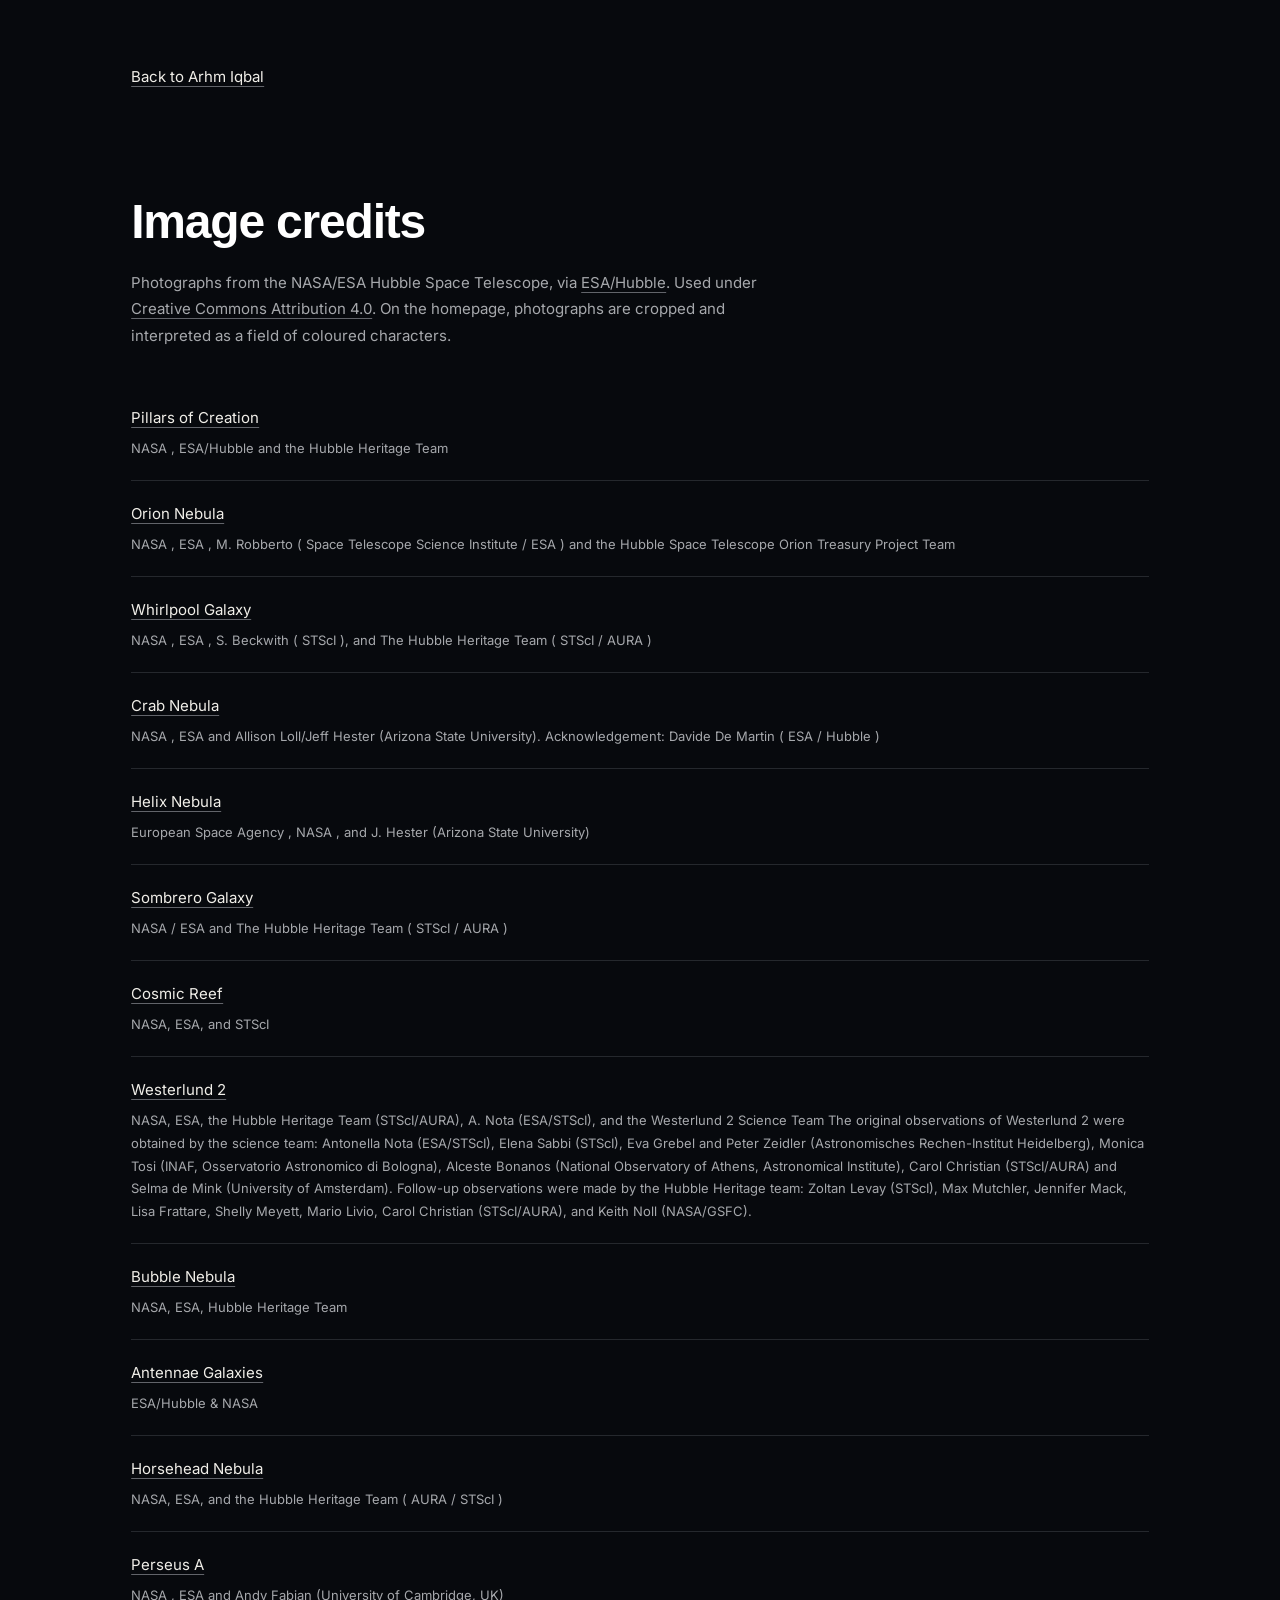
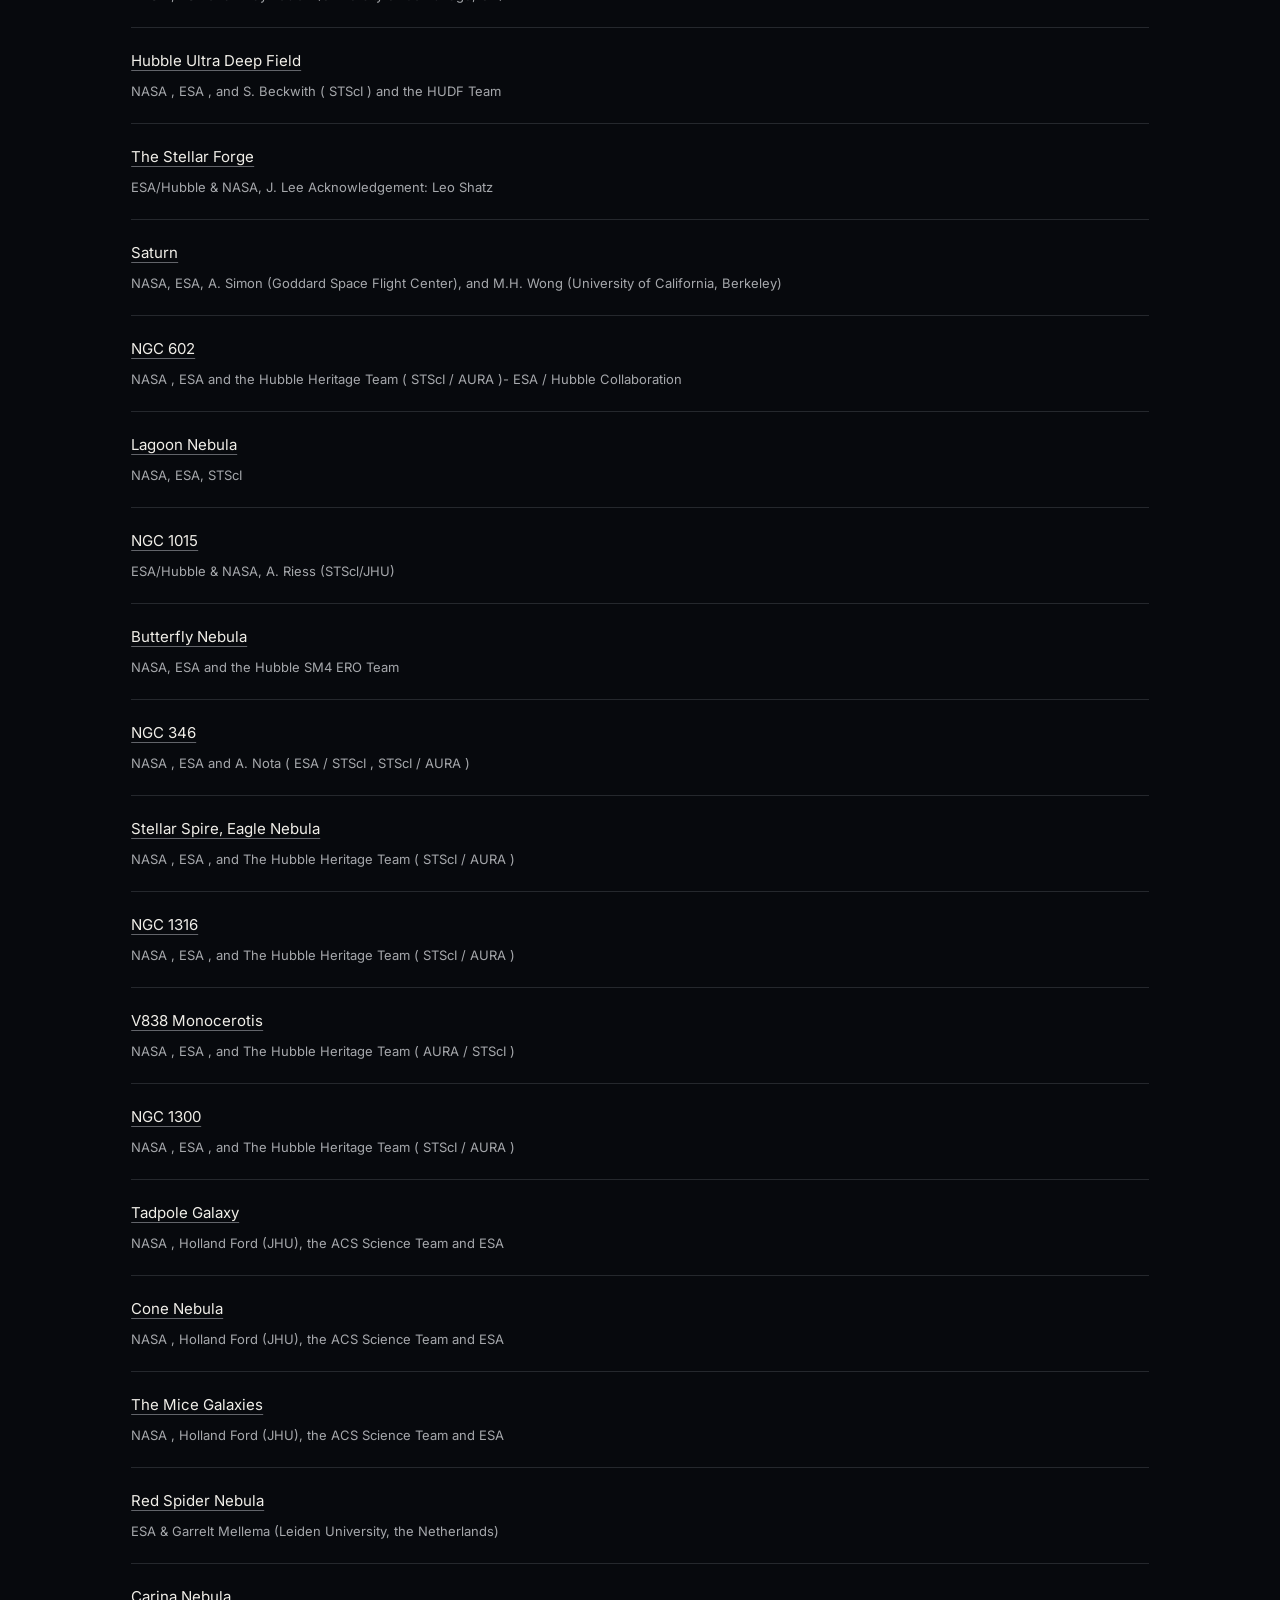
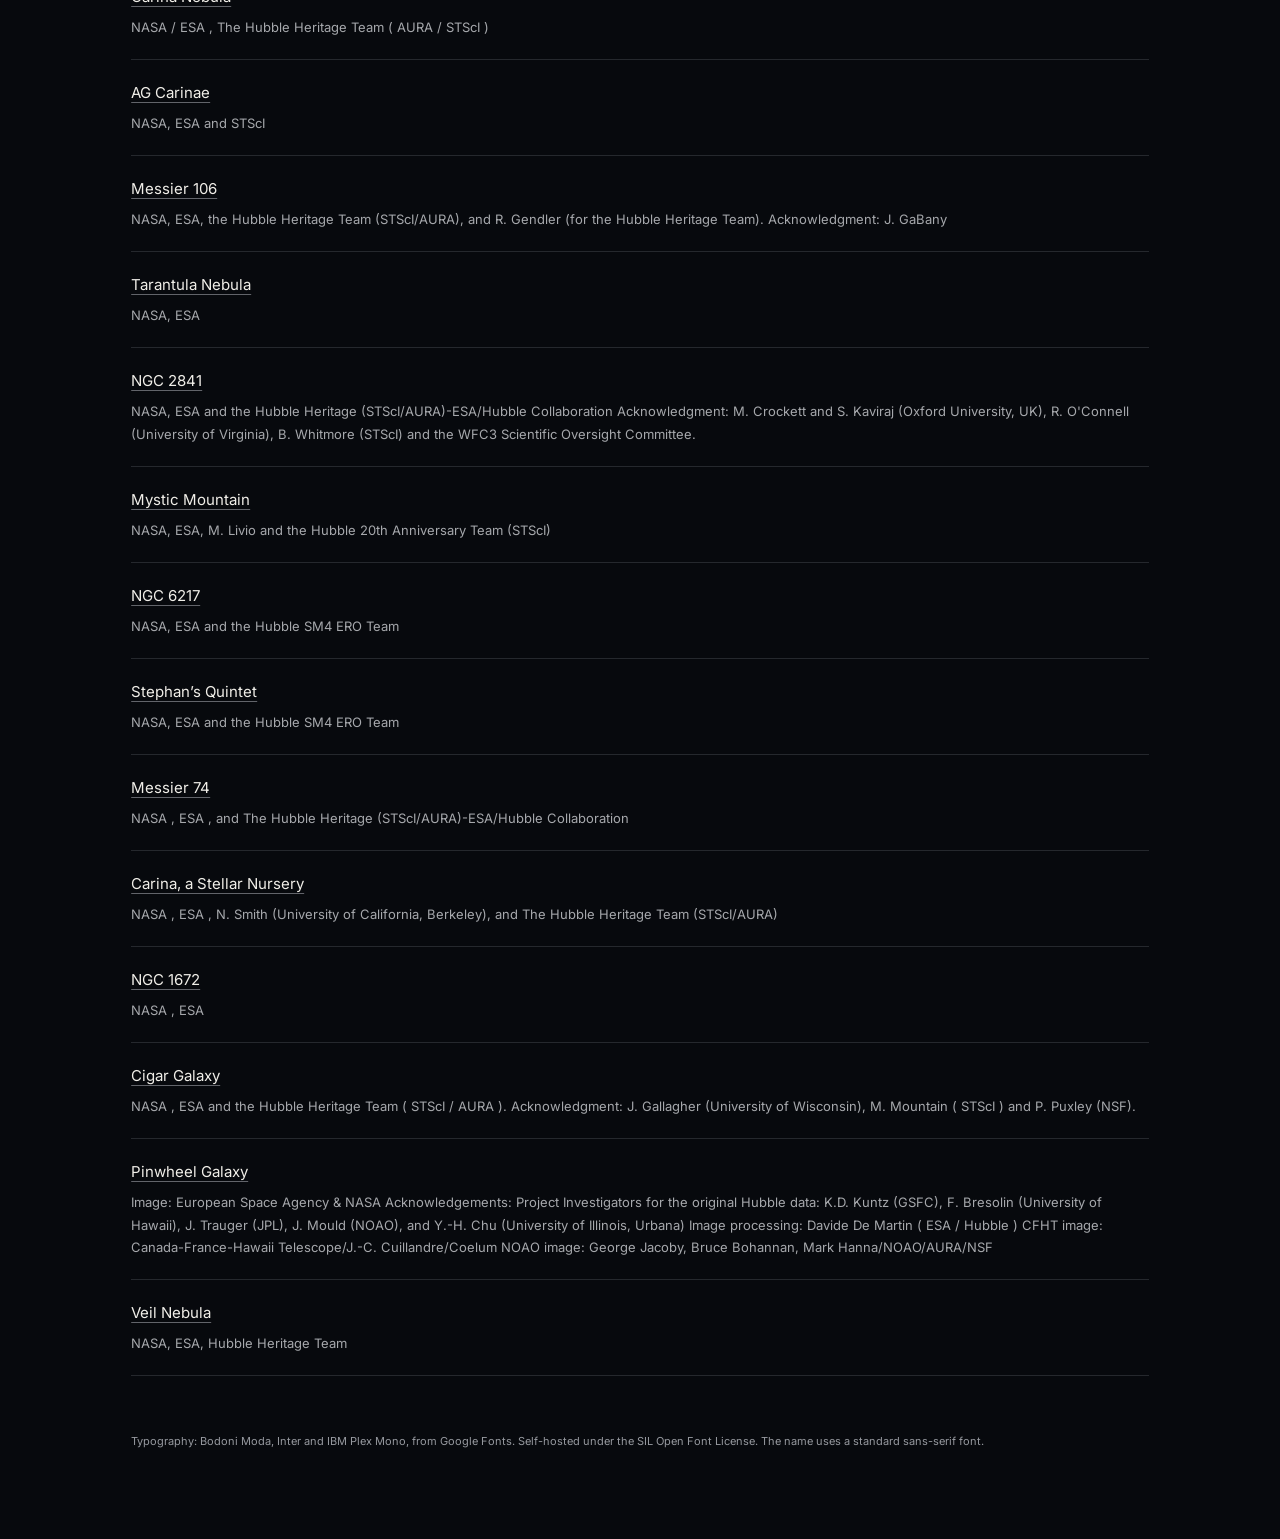
==== credits.html @ 9634f735 "Publish portfolio site" ====
<!doctype html>
<html lang="en"><head><meta charset="utf-8"><meta name="viewport" content="width=device-width, initial-scale=1"><title>Image credits — Arhm Iqbal</title><link rel="stylesheet" href="styles.css"></head>
<body><main class="credits-page"><a href="index.html">Back to Arhm Iqbal</a><section class="block"><h1>Image credits</h1><p class="plain">Photographs from the NASA/ESA Hubble Space Telescope, via <a href="https://esahubble.org/">ESA/Hubble</a>. Used under <a href="https://esahubble.org/copyright/">Creative Commons Attribution 4.0</a>. On the homepage, photographs are cropped and interpreted as a field of coloured characters.</p><ul class="credits-list"><li><a href="https://esahubble.org/images/heic1501a/">Pillars of Creation</a><p>NASA , ESA/Hubble and the Hubble Heritage Team</p></li>
<li><a href="https://esahubble.org/images/heic0601a/">Orion Nebula</a><p>NASA , ESA , M. Robberto ( Space Telescope Science Institute / ESA ) and the Hubble Space Telescope Orion Treasury Project Team</p></li>
<li><a href="https://esahubble.org/images/heic0506a/">Whirlpool Galaxy</a><p>NASA , ESA , S. Beckwith ( STScI ), and The Hubble Heritage Team ( STScI / AURA )</p></li>
<li><a href="https://esahubble.org/images/heic0515a/">Crab Nebula</a><p>NASA , ESA and Allison Loll/Jeff Hester (Arizona State University). Acknowledgement: Davide De Martin ( ESA / Hubble )</p></li>
<li><a href="https://esahubble.org/images/heic0305a/">Helix Nebula</a><p>European Space Agency , NASA , and J. Hester (Arizona State University)</p></li>
<li><a href="https://esahubble.org/images/opo0328a/">Sombrero Galaxy</a><p>NASA / ESA and The Hubble Heritage Team ( STScI / AURA )</p></li>
<li><a href="https://esahubble.org/images/heic2007a/">Cosmic Reef</a><p>NASA, ESA, and STScI</p></li>
<li><a href="https://esahubble.org/images/heic1509a/">Westerlund 2</a><p>NASA, ESA, the Hubble Heritage Team (STScI/AURA), A. Nota (ESA/STScI), and the Westerlund 2 Science Team The original observations of Westerlund 2 were obtained by the science team: Antonella Nota (ESA/STScI), Elena Sabbi (STScI), Eva Grebel and Peter Zeidler (Astronomisches Rechen-Institut Heidelberg), Monica Tosi (INAF, Osservatorio Astronomico di Bologna), Alceste Bonanos (National Observatory of Athens, Astronomical Institute), Carol Christian (STScI/AURA) and Selma de Mink (University of Amsterdam). Follow-up observations were made by the Hubble Heritage team: Zoltan Levay (STScI), Max Mutchler, Jennifer Mack, Lisa Frattare, Shelly Meyett, Mario Livio, Carol Christian (STScI/AURA), and Keith Noll (NASA/GSFC).</p></li>
<li><a href="https://esahubble.org/images/heic1608a/">Bubble Nebula</a><p>NASA, ESA, Hubble Heritage Team</p></li>
<li><a href="https://esahubble.org/images/potw1345a/">Antennae Galaxies</a><p>ESA/Hubble &amp; NASA</p></li>
<li><a href="https://esahubble.org/images/heic1307a/">Horsehead Nebula</a><p>NASA, ESA, and the Hubble Heritage Team ( AURA / STScI )</p></li>
<li><a href="https://esahubble.org/images/heic0817a/">Perseus A</a><p>NASA , ESA and Andy Fabian (University of Cambridge, UK)</p></li>
<li><a href="https://esahubble.org/images/heic0406a/">Hubble Ultra Deep Field</a><p>NASA , ESA , and S. Beckwith ( STScI ) and the HUDF Team</p></li>
<li><a href="https://esahubble.org/images/potw2049a/">The Stellar Forge</a><p>ESA/Hubble &amp; NASA, J. Lee Acknowledgement: Leo Shatz</p></li>
<li><a href="https://esahubble.org/images/heic1917a/">Saturn</a><p>NASA, ESA, A. Simon (Goddard Space Flight Center), and M.H. Wong (University of California, Berkeley)</p></li>
<li><a href="https://esahubble.org/images/heic0702a/">NGC 602</a><p>NASA , ESA and the Hubble Heritage Team ( STScI / AURA )- ESA / Hubble Collaboration</p></li>
<li><a href="https://esahubble.org/images/heic1808a/">Lagoon Nebula</a><p>NASA, ESA, STScI</p></li>
<li><a href="https://esahubble.org/images/potw1811a/">NGC 1015</a><p>ESA/Hubble &amp; NASA, A. Riess (STScl/JHU)</p></li>
<li><a href="https://esahubble.org/images/heic0910h/">Butterfly Nebula</a><p>NASA, ESA and the Hubble SM4 ERO Team</p></li>
<li><a href="https://esahubble.org/images/heic0514a/">NGC 346</a><p>NASA , ESA and A. Nota ( ESA / STScI , STScI / AURA )</p></li>
<li><a href="https://esahubble.org/images/heic0506b/">Stellar Spire, Eagle Nebula</a><p>NASA , ESA , and The Hubble Heritage Team ( STScI / AURA )</p></li>
<li><a href="https://esahubble.org/images/opo0511a/">NGC 1316</a><p>NASA , ESA , and The Hubble Heritage Team ( STScI / AURA )</p></li>
<li><a href="https://esahubble.org/images/heic0503a/">V838 Monocerotis</a><p>NASA , ESA , and The Hubble Heritage Team ( AURA / STScI )</p></li>
<li><a href="https://esahubble.org/images/opo0501a/">NGC 1300</a><p>NASA , ESA , and The Hubble Heritage Team ( STScI / AURA )</p></li>
<li><a href="https://esahubble.org/images/heic0206a/">Tadpole Galaxy</a><p>NASA , Holland Ford (JHU), the ACS Science Team and ESA</p></li>
<li><a href="https://esahubble.org/images/heic0206c/">Cone Nebula</a><p>NASA , Holland Ford (JHU), the ACS Science Team and ESA</p></li>
<li><a href="https://esahubble.org/images/heic0206b/">The Mice Galaxies</a><p>NASA , Holland Ford (JHU), the ACS Science Team and ESA</p></li>
<li><a href="https://esahubble.org/images/heic0109a/">Red Spider Nebula</a><p>ESA &amp; Garrelt Mellema (Leiden University, the Netherlands)</p></li>
<li><a href="https://esahubble.org/images/opo0006a/">Carina Nebula</a><p>NASA / ESA , The Hubble Heritage Team ( AURA / STScI )</p></li>
<li><a href="https://esahubble.org/images/heic2105a/">AG Carinae</a><p>NASA, ESA and STScI</p></li>
<li><a href="https://esahubble.org/images/heic1302a/">Messier 106</a><p>NASA, ESA, the Hubble Heritage Team (STScI/AURA), and R. Gendler (for the Hubble Heritage Team). Acknowledgment: J. GaBany</p></li>
<li><a href="https://esahubble.org/images/heic1105a/">Tarantula Nebula</a><p>NASA, ESA</p></li>
<li><a href="https://esahubble.org/images/heic1104a/">NGC 2841</a><p>NASA, ESA and the Hubble Heritage (STScI/AURA)-ESA/Hubble Collaboration Acknowledgment: M. Crockett and S. Kaviraj (Oxford University, UK), R. O&#x27;Connell (University of Virginia), B. Whitmore (STScI) and the WFC3 Scientific Oversight Committee.</p></li>
<li><a href="https://esahubble.org/images/heic1007a/">Mystic Mountain</a><p>NASA, ESA, M. Livio and the Hubble 20th Anniversary Team (STScI)</p></li>
<li><a href="https://esahubble.org/images/heic0910s/">NGC 6217</a><p>NASA, ESA and the Hubble SM4 ERO Team</p></li>
<li><a href="https://esahubble.org/images/heic0910i/">Stephan’s Quintet</a><p>NASA, ESA and the Hubble SM4 ERO Team</p></li>
<li><a href="https://esahubble.org/images/heic0719a/">Messier 74</a><p>NASA , ESA , and The Hubble Heritage (STScI/AURA)-ESA/Hubble Collaboration</p></li>
<li><a href="https://esahubble.org/images/heic0707a/">Carina, a Stellar Nursery</a><p>NASA , ESA , N. Smith (University of California, Berkeley), and The Hubble Heritage Team (STScI/AURA)</p></li>
<li><a href="https://esahubble.org/images/heic0706a/">NGC 1672</a><p>NASA , ESA</p></li>
<li><a href="https://esahubble.org/images/heic0604a/">Cigar Galaxy</a><p>NASA , ESA and the Hubble Heritage Team ( STScI / AURA ). Acknowledgment: J. Gallagher (University of Wisconsin), M. Mountain ( STScI ) and P. Puxley (NSF).</p></li>
<li><a href="https://esahubble.org/images/heic0602a/">Pinwheel Galaxy</a><p>Image: European Space Agency &amp; NASA Acknowledgements: Project Investigators for the original Hubble data: K.D. Kuntz (GSFC), F. Bresolin (University of Hawaii), J. Trauger (JPL), J. Mould (NOAO), and Y.-H. Chu (University of Illinois, Urbana) Image processing: Davide De Martin ( ESA / Hubble ) CFHT image: Canada-France-Hawaii Telescope/J.-C. Cuillandre/Coelum NOAO image: George Jacoby, Bruce Bohannan, Mark Hanna/NOAO/AURA/NSF</p></li>
<li><a href="https://esahubble.org/images/heic1520a/">Veil Nebula</a><p>NASA, ESA, Hubble Heritage Team</p></li></ul></section><p class="credit">Typography: Bodoni Moda, Inter and IBM Plex Mono, from Google Fonts. Self-hosted under the SIL Open Font License. The name uses a standard sans-serif font.</p></main></body></html>
---- styles.css ----
@font-face {
  font-family: "Inter"; font-style: normal; font-weight: 400; font-display: swap;
  src: url("assets/fonts/inter-400.ttf") format("truetype");
}
@font-face {
  font-family: "Inter"; font-style: normal; font-weight: 500; font-display: swap;
  src: url("assets/fonts/inter-500.ttf") format("truetype");
}
@font-face {
  font-family: "Inter"; font-style: normal; font-weight: 600; font-display: swap;
  src: url("assets/fonts/inter-600.ttf") format("truetype");
}
@font-face {
  font-family: "IBM Plex Mono"; font-style: normal; font-weight: 400; font-display: swap;
  src: url("assets/fonts/ibm-plex-mono-400.ttf") format("truetype");
}
:root {
  --ground: #07090d;
  --ink: #f0eee8;
  --ink-dim: #a6a8ac;
  --line: #25282d;
  --spike: #d6bcb0;
  --mono: "IBM Plex Mono", monospace;
  --gutter: clamp(24px, 4vw, 64px);
  color-scheme: dark;
}
* { box-sizing: border-box; }
html { background: var(--ground); scrollbar-color: var(--line) var(--ground); scroll-behavior: smooth; }
body {
  margin: 0; background: var(--ground); color: var(--ink);
  font-family: "Inter", -apple-system, BlinkMacSystemFont, "Segoe UI", sans-serif;
  font-size: .9375rem; line-height: 1.75; -webkit-font-smoothing: antialiased;
}
::selection { background: var(--spike); color: var(--ground); }
a {
  color: inherit; text-decoration-color: #62646a; text-decoration-thickness: 1px;
  text-underline-offset: .28em; transition: color 180ms, text-decoration-color 180ms;
}
a:hover { color: #fff; text-decoration-color: var(--ink); }
a:focus-visible, button:focus-visible { outline: 2px solid var(--ink); outline-offset: 5px; }
h1, h2, h3, h4, p, ul { margin: 0; }
ul { padding: 0; list-style: none; }
.sr-only { position: absolute; width: 1px; height: 1px; padding: 0; margin: -1px; overflow: hidden; clip-path: inset(50%); white-space: nowrap; border: 0; }
.skip-link { position: fixed; top: 12px; left: 12px; z-index: 10; padding: 10px 16px; background: var(--ground); transform: translateY(-180%); }
.skip-link:focus { transform: translateY(0); }

/* The artwork is the interface. Text stays quiet, with no instructional line. */
.sky { position: relative; height: 100svh; min-height: 540px; overflow: hidden; background: var(--ground) url("assets/eagle-nebula.jpg") center 30% / cover; }
.sky::after {
  content: ""; position: absolute; inset: 0; pointer-events: none;
  background: linear-gradient(180deg, rgb(7 9 13 / .72) 0%, transparent 33%, transparent 64%, var(--ground) 100%);
}
#field { position: absolute; inset: 0; width: 100%; height: 100%; display: block; touch-action: pan-y; cursor: crosshair; }
.mast { position: relative; z-index: 1; padding: clamp(28px, 4vw, 56px) var(--gutter) 0; pointer-events: none; }
h1, #content h2 {
  color: #fff; font-family: Arial, Helvetica, sans-serif;
  font-size: clamp(1.5rem, 2.2vw, 2rem); font-weight: 600;
  line-height: 1.2; letter-spacing: -.025em; text-transform: none;
}
#field:focus-visible { outline: 1px solid var(--ink); outline-offset: -8px; }

.links {
  position: absolute; z-index: 2; right: var(--gutter); bottom: 36px;
  display: flex; gap: clamp(20px, 2.6vw, 40px); font-size: .8125rem; font-weight: 500;
}
.links a { display: flex; align-items: center; min-height: 44px; text-decoration-color: transparent; }
.links a:hover { text-decoration-color: var(--ink); }
.sky-tools { position: absolute; z-index: 2; left: var(--gutter); bottom: 36px; display: flex; align-items: center; gap: 20px; max-width: 54%; }
.caption { color: #c5c5c5; font-family: var(--mono); font-size: .6875rem; line-height: 1.6; text-decoration: none; }
.caption:hover { text-decoration: underline; }

/* A quieter, more compact reading surface beneath the field. */
#content { font-family: Arial, Helvetica, sans-serif; }
#content .when { font-family: inherit; }

main { max-width: 1120px; padding: 0 var(--gutter) 88px; margin: 0 auto; }
.intro { max-width: 720px; padding: clamp(64px, 8vw, 112px) 0 24px; }
.lede { font-size: clamp(1.125rem, 1rem + .5vw, 1.375rem); line-height: 1.7; letter-spacing: -.025em; text-wrap: pretty; }
.aside { margin-top: 22px; font-size: .8125rem; color: var(--ink-dim); }
.block { padding-top: clamp(64px, 8vw, 112px); scroll-margin-top: 24px; }
#content h2 { padding-bottom: 18px; border-bottom: 1px solid var(--line); }
.group { margin-top: 48px; padding-bottom: 12px; font-size: .9375rem; font-weight: 600; text-transform: none; letter-spacing: -.025em; color: var(--ink); border-bottom: 1px solid var(--line); }
.rows > li { display: grid; grid-template-columns: 132px minmax(0, 1fr); gap: 8px 32px; padding: 26px 0; border-bottom: 1px solid var(--line); scroll-margin-top: 24px; }
.when { color: #91959b; font-family: var(--mono); font-size: .6875rem; line-height: 2.2; white-space: nowrap; }
.rows h3, .rows h4 { font-size: .9375rem; font-weight: 600; line-height: 1.6; letter-spacing: -.015em; }
.rows p { margin-top: 7px; color: var(--ink-dim); max-width: 72ch; text-wrap: pretty; }
.rows > li:target p { color: var(--ink); }
.plain { max-width: 72ch; padding-top: 20px; color: var(--ink-dim); }
.certs { max-width: 72ch; padding-top: 16px; color: var(--ink-dim); }
.certs li { padding: 4px 0; }
.reach { display: flex; flex-wrap: wrap; gap: 12px 36px; padding-top: 28px; font-size: clamp(1.25rem, 2.5vw, 1.75rem); font-weight: 500; line-height: 1.5; letter-spacing: -.025em; }
.credit { padding-top: 56px; font-size: .6875rem; color: #96999f; }
.credits-page { padding-top: 64px; }
.credits-page h1 { font-size: 3rem; }
.credits-list { margin-top: 36px; }
.credits-list li { padding: 20px 0; border-bottom: 1px solid var(--line); }
.credits-list p { color: var(--ink-dim); font-size: .8125rem; margin-top: 6px; }
@media (max-width: 700px) {
  .sky { min-height: 560px; }
  .mast { padding-top: 32px; }
  .sky-tools { bottom: 96px; max-width: calc(100% - var(--gutter) * 2); gap: 8px; }
  .caption { font-size: .625rem; }
  .links { left: var(--gutter); right: var(--gutter); bottom: 25px; justify-content: space-between; gap: 12px; }
  .rows > li { grid-template-columns: minmax(0, 1fr); gap: 7px; padding: 24px 0; }
  .group { margin-top: 40px; }
}
@media (prefers-reduced-motion: reduce) {
  html { scroll-behavior: auto; }
  *, *::before, *::after { transition: none !important; }
}
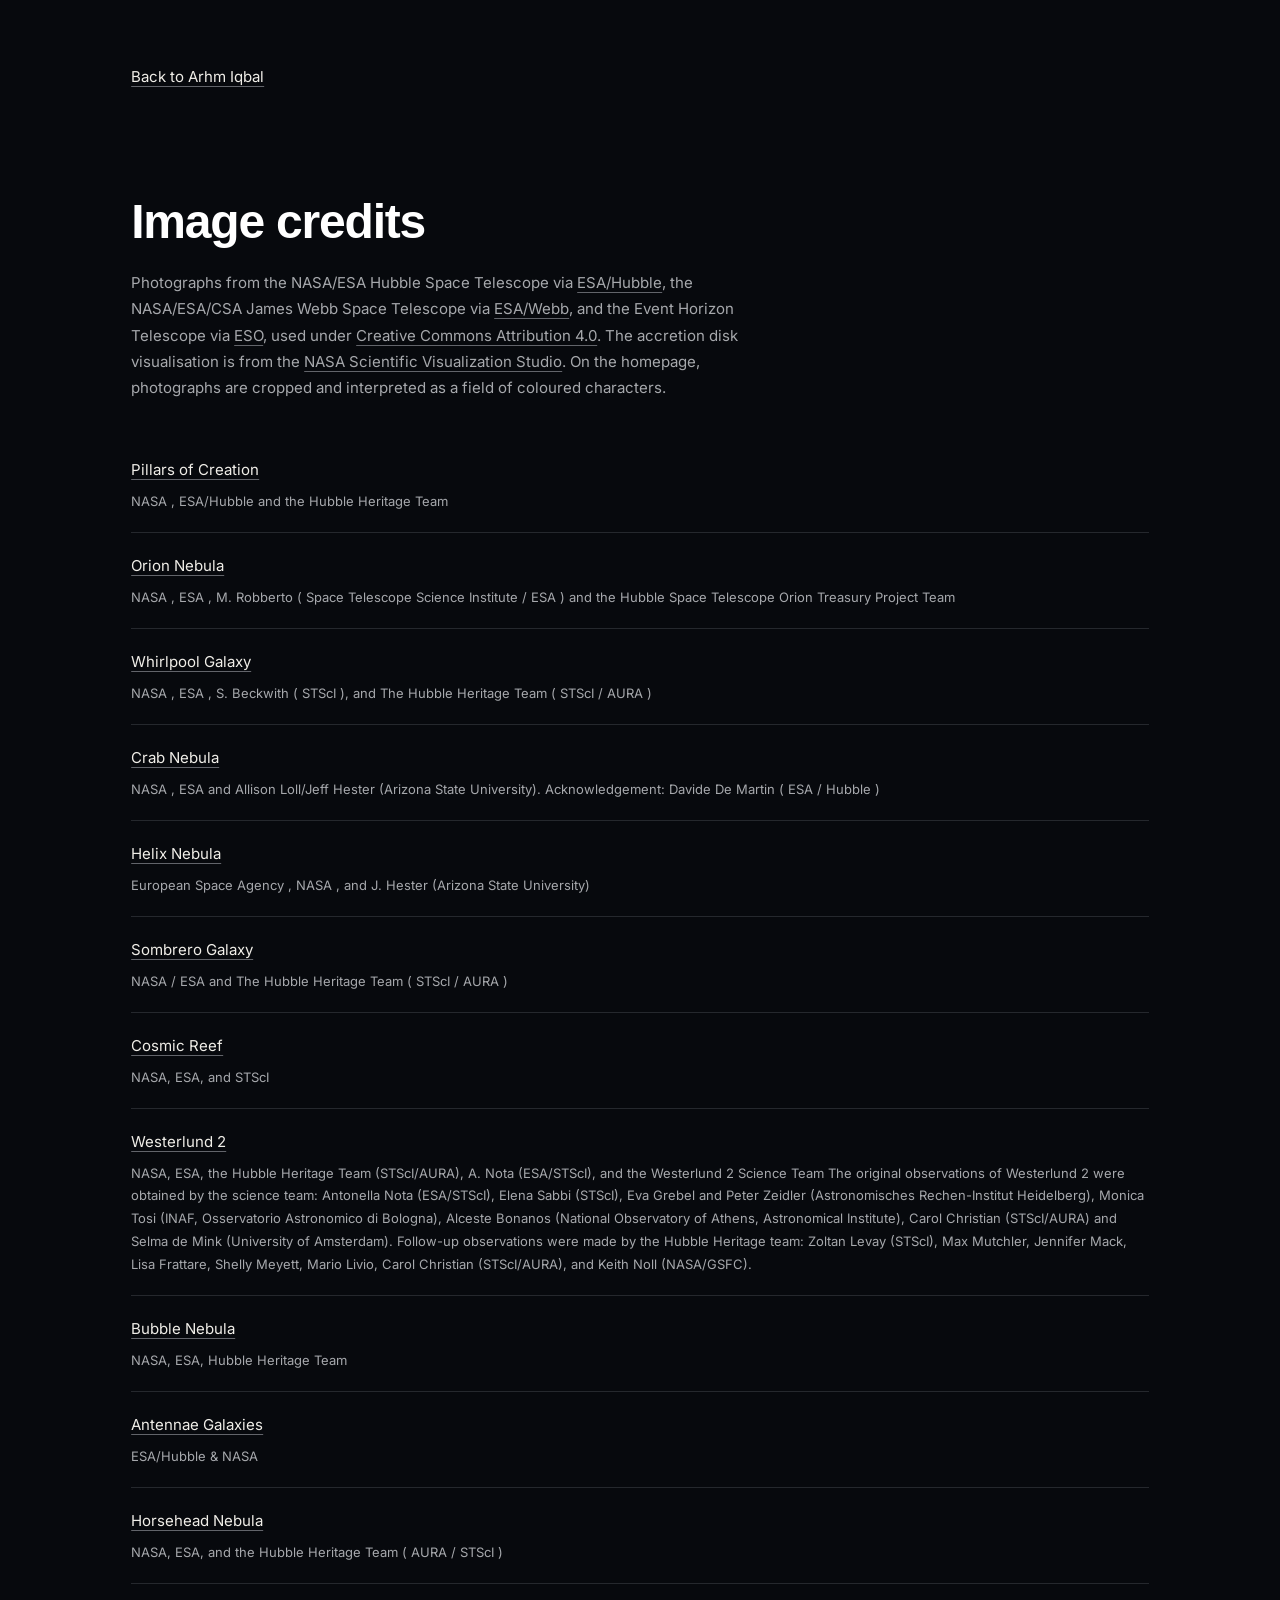
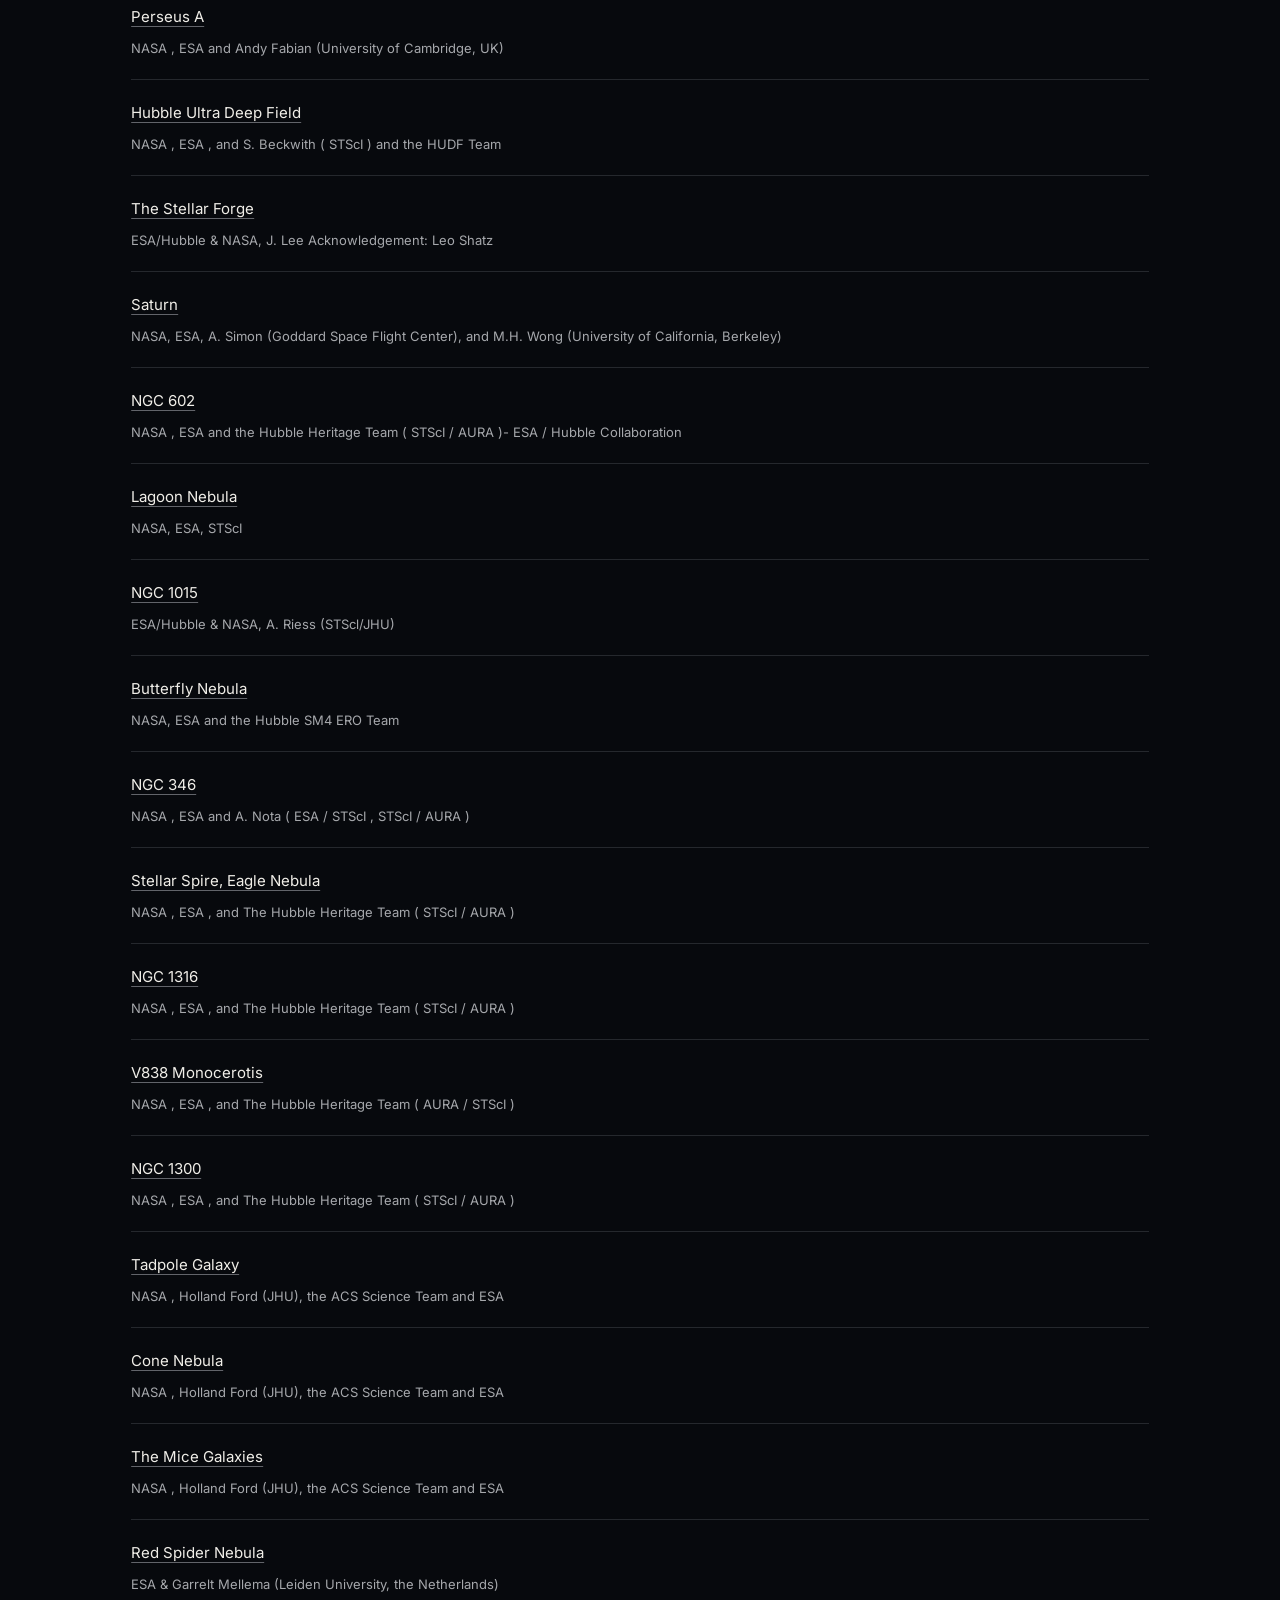
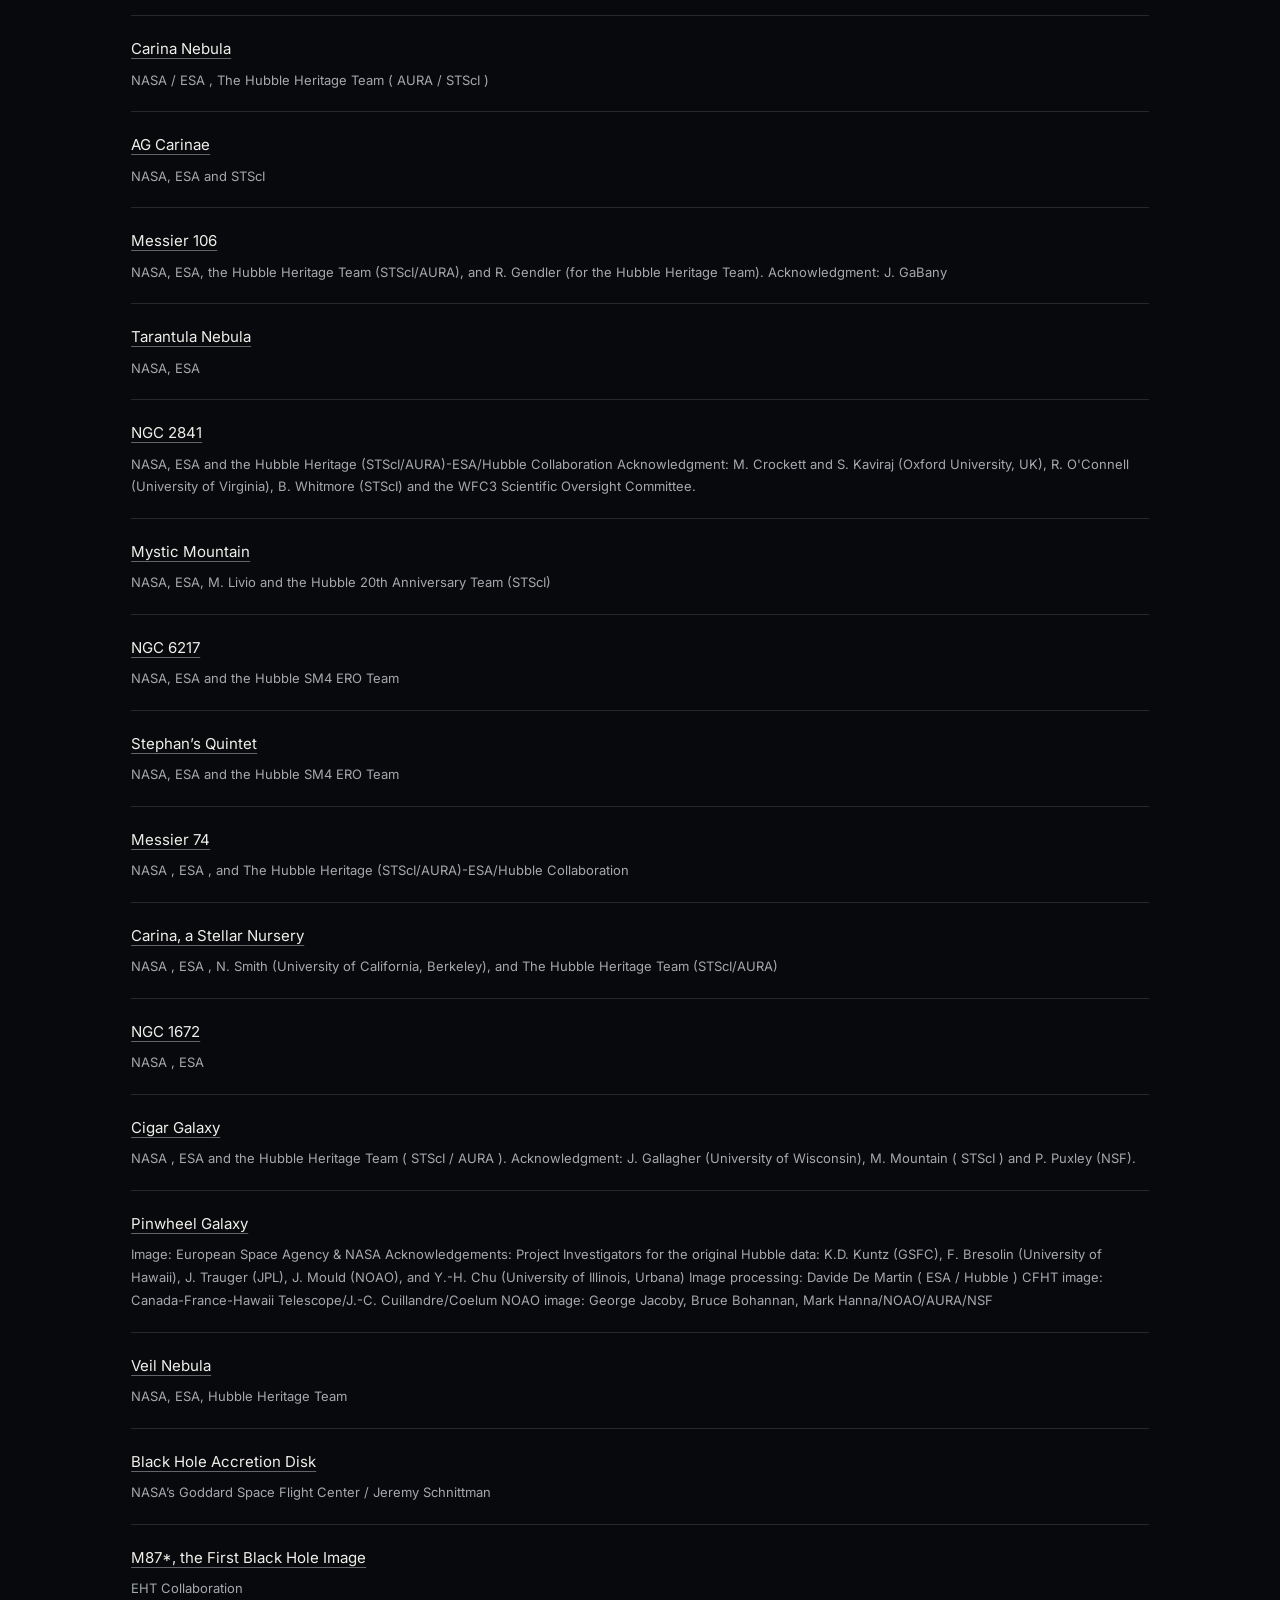
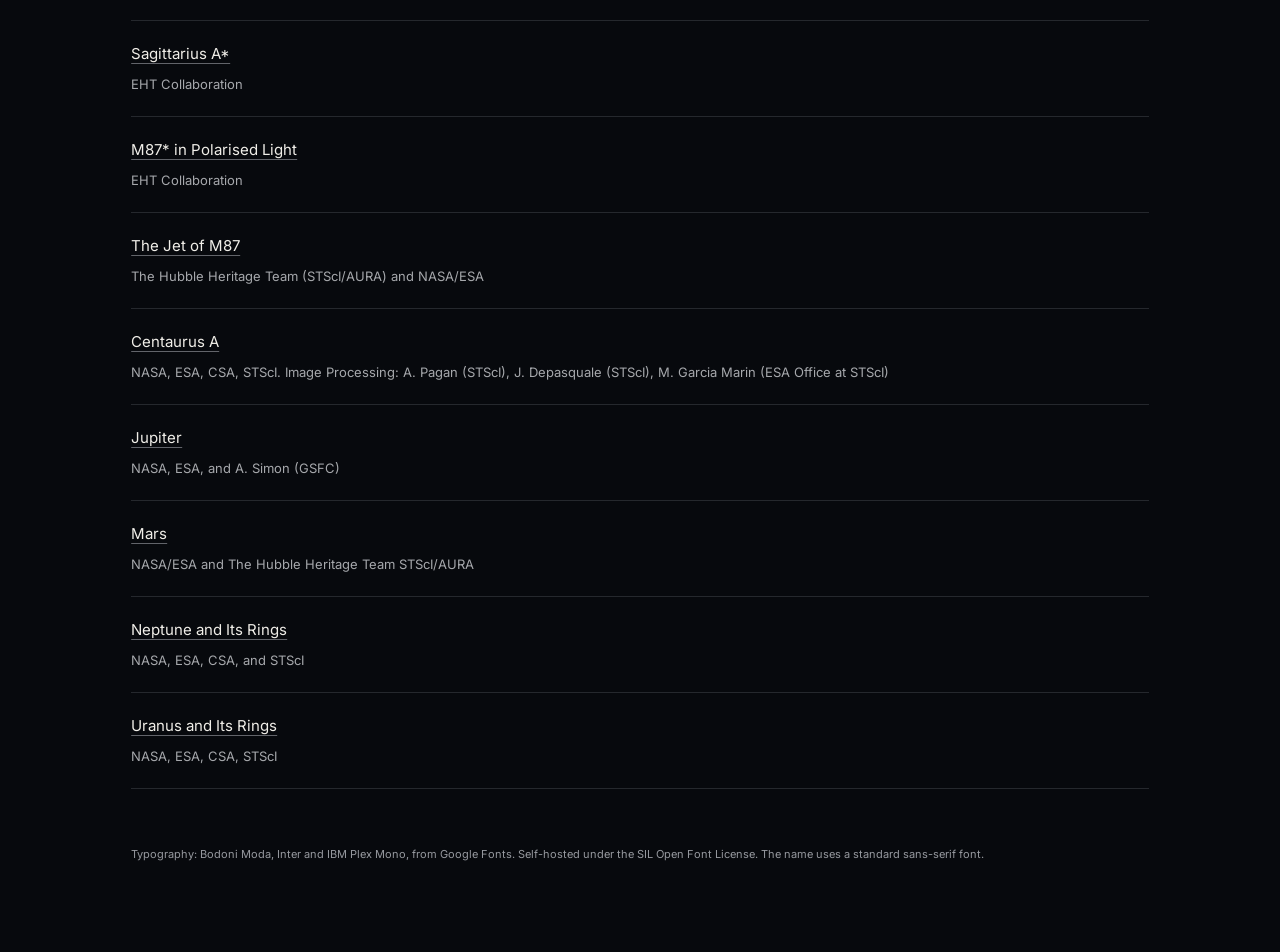
==== commit 6c2116e0: "feat: ten black hole and planet images with a Hawking spiral motion" ====
--- a/credits.html
+++ b/credits.html
@@ -1,6 +1,6 @@
 <!doctype html>
-<html lang="en"><head><meta charset="utf-8"><meta name="viewport" content="width=device-width, initial-scale=1"><title>Image credits — Arhm Iqbal</title><link rel="stylesheet" href="styles.css"></head>
-<body><main class="credits-page"><a href="index.html">Back to Arhm Iqbal</a><section class="block"><h1>Image credits</h1><p class="plain">Photographs from the NASA/ESA Hubble Space Telescope, via <a href="https://esahubble.org/">ESA/Hubble</a>. Used under <a href="https://esahubble.org/copyright/">Creative Commons Attribution 4.0</a>. On the homepage, photographs are cropped and interpreted as a field of coloured characters.</p><ul class="credits-list"><li><a href="https://esahubble.org/images/heic1501a/">Pillars of Creation</a><p>NASA , ESA/Hubble and the Hubble Heritage Team</p></li>
+<html lang="en"><head><meta charset="utf-8"><meta name="viewport" content="width=device-width, initial-scale=1"><title>Image credits — Arhm Iqbal</title><link rel="icon" type="image/png" href="assets/favicon.png"><link rel="stylesheet" href="styles.css"></head>
+<body><main class="credits-page"><a href="index.html">Back to Arhm Iqbal</a><section class="block"><h1>Image credits</h1><p class="plain">Photographs from the NASA/ESA Hubble Space Telescope via <a href="https://esahubble.org/">ESA/Hubble</a>, the NASA/ESA/CSA James Webb Space Telescope via <a href="https://esawebb.org/">ESA/Webb</a>, and the Event Horizon Telescope via <a href="https://www.eso.org/public/">ESO</a>, used under <a href="https://creativecommons.org/licenses/by/4.0/">Creative Commons Attribution 4.0</a>. The accretion disk visualisation is from the <a href="https://svs.gsfc.nasa.gov/">NASA Scientific Visualization Studio</a>. On the homepage, photographs are cropped and interpreted as a field of coloured characters.</p><ul class="credits-list"><li><a href="https://esahubble.org/images/heic1501a/">Pillars of Creation</a><p>NASA , ESA/Hubble and the Hubble Heritage Team</p></li>
 <li><a href="https://esahubble.org/images/heic0601a/">Orion Nebula</a><p>NASA , ESA , M. Robberto ( Space Telescope Science Institute / ESA ) and the Hubble Space Telescope Orion Treasury Project Team</p></li>
 <li><a href="https://esahubble.org/images/heic0506a/">Whirlpool Galaxy</a><p>NASA , ESA , S. Beckwith ( STScI ), and The Hubble Heritage Team ( STScI / AURA )</p></li>
 <li><a href="https://esahubble.org/images/heic0515a/">Crab Nebula</a><p>NASA , ESA and Allison Loll/Jeff Hester (Arizona State University). Acknowledgement: Davide De Martin ( ESA / Hubble )</p></li>
@@ -41,4 +41,14 @@
 <li><a href="https://esahubble.org/images/heic0706a/">NGC 1672</a><p>NASA , ESA</p></li>
 <li><a href="https://esahubble.org/images/heic0604a/">Cigar Galaxy</a><p>NASA , ESA and the Hubble Heritage Team ( STScI / AURA ). Acknowledgment: J. Gallagher (University of Wisconsin), M. Mountain ( STScI ) and P. Puxley (NSF).</p></li>
 <li><a href="https://esahubble.org/images/heic0602a/">Pinwheel Galaxy</a><p>Image: European Space Agency &amp; NASA Acknowledgements: Project Investigators for the original Hubble data: K.D. Kuntz (GSFC), F. Bresolin (University of Hawaii), J. Trauger (JPL), J. Mould (NOAO), and Y.-H. Chu (University of Illinois, Urbana) Image processing: Davide De Martin ( ESA / Hubble ) CFHT image: Canada-France-Hawaii Telescope/J.-C. Cuillandre/Coelum NOAO image: George Jacoby, Bruce Bohannan, Mark Hanna/NOAO/AURA/NSF</p></li>
-<li><a href="https://esahubble.org/images/heic1520a/">Veil Nebula</a><p>NASA, ESA, Hubble Heritage Team</p></li></ul></section><p class="credit">Typography: Bodoni Moda, Inter and IBM Plex Mono, from Google Fonts. Self-hosted under the SIL Open Font License. The name uses a standard sans-serif font.</p></main></body></html>
+<li><a href="https://esahubble.org/images/heic1520a/">Veil Nebula</a><p>NASA, ESA, Hubble Heritage Team</p></li>
+<li><a href="https://svs.gsfc.nasa.gov/13326">Black Hole Accretion Disk</a><p>NASA’s Goddard Space Flight Center / Jeremy Schnittman</p></li>
+<li><a href="https://www.eso.org/public/images/eso1907a/">M87*, the First Black Hole Image</a><p>EHT Collaboration</p></li>
+<li><a href="https://www.eso.org/public/images/eso2208-eht-mwa/">Sagittarius A*</a><p>EHT Collaboration</p></li>
+<li><a href="https://www.eso.org/public/images/eso2105a/">M87* in Polarised Light</a><p>EHT Collaboration</p></li>
+<li><a href="https://esahubble.org/images/opo0020a/">The Jet of M87</a><p>The Hubble Heritage Team (STScI/AURA) and NASA/ESA</p></li>
+<li><a href="https://esawebb.org/images/weic2615a/">Centaurus A</a><p>NASA, ESA, CSA, STScI. Image Processing: A. Pagan (STScI), J. Depasquale (STScI), M. Garcia Marin (ESA Office at STScI)</p></li>
+<li><a href="https://esahubble.org/images/heic1708a/">Jupiter</a><p>NASA, ESA, and A. Simon (GSFC)</p></li>
+<li><a href="https://esahubble.org/images/opo0124a/">Mars</a><p>NASA/ESA and The Hubble Heritage Team STScI/AURA</p></li>
+<li><a href="https://esawebb.org/images/weic2214a/">Neptune and Its Rings</a><p>NASA, ESA, CSA, and STScI</p></li>
+<li><a href="https://esawebb.org/images/weic2332a/">Uranus and Its Rings</a><p>NASA, ESA, CSA, STScI</p></li></ul></section><p class="credit">Typography: Bodoni Moda, Inter and IBM Plex Mono, from Google Fonts. Self-hosted under the SIL Open Font License. The name uses a standard sans-serif font.</p></main></body></html>
--- a/styles.css
+++ b/styles.css
@@ -50,8 +50,36 @@
   content: ""; position: absolute; inset: 0; pointer-events: none;
   background: linear-gradient(180deg, rgb(7 9 13 / .72) 0%, transparent 33%, transparent 64%, var(--ground) 100%);
 }
-#field { position: absolute; inset: 0; width: 100%; height: 100%; display: block; touch-action: pan-y; cursor: crosshair; }
+#field { position: absolute; inset: 0; width: 100%; height: 100%; display: block; touch-action: pan-y; }
 .mast { position: relative; z-index: 1; padding: clamp(28px, 4vw, 56px) var(--gutter) 0; pointer-events: none; }
+.fullscreen-button, .sound-button {
+  position: absolute; z-index: 3; top: clamp(24px, 4vw, 52px); right: var(--gutter);
+  display: grid; place-items: center; width: 40px; height: 40px; padding: 10px;
+  border: 0; border-radius: 50%; background: transparent; color: rgb(255 255 255 / .42);
+  cursor: pointer; transition: color 180ms, background 180ms;
+}
+.sound-button { right: calc(var(--gutter) + 40px); color: rgb(255 255 255 / .3); }
+.sound-button[hidden] { display: none; }
+.sound-button.is-playing { color: rgb(255 255 255 / .42); }
+.sound-button .sound-on, .sound-button.is-playing .sound-off { display: none; }
+.sound-button.is-playing .sound-on { display: inline; }
+.fullscreen-button:hover, .sound-button:hover { color: rgb(255 255 255 / .88); background: rgb(255 255 255 / .06); }
+.fullscreen-button svg, .sound-button svg { display: block; width: 19px; height: 19px; }
+.mast, .sky-tools, .links, .fullscreen-button, .sound-button, .sky::after { transition: opacity 240ms, color 180ms, background 180ms; }
+.sky.is-immersive .mast, .sky.is-immersive .sky-tools, .sky.is-immersive .links { opacity: 0; pointer-events: none; }
+html.page-shown .mast, html.page-shown .sky-tools, html.page-shown .links,
+html.page-shown .fullscreen-button, html.page-shown .sound-button, html.page-shown .sky::after { opacity: 0; pointer-events: none; }
+/* Coming back home: the name and menu settle in with a slow ease-out and a
+   few pixels of lift, the name first and the controls just after. */
+html.page-shown .mast, html.page-shown .sky-tools, html.page-shown .links { transform: translateY(8px); }
+html.page-returning .mast, html.page-returning .sky-tools, html.page-returning .links,
+html.page-returning .fullscreen-button, html.page-returning .sound-button, html.page-returning .sky::after {
+  transition: opacity 720ms cubic-bezier(.22, 1, .36, 1), transform 720ms cubic-bezier(.22, 1, .36, 1);
+}
+html.page-returning .links, html.page-returning .sky-tools { transition-delay: 90ms; }
+html.page-returning .fullscreen-button, html.page-returning .sound-button { transition-delay: 160ms; }
+html.page-flipping .sky { z-index: 300; background: none; }
+html.page-flipping #field { pointer-events: none; }
 h1, #content h2 {
   color: #fff; font-family: Arial, Helvetica, sans-serif;
   font-size: clamp(1.5rem, 2.2vw, 2rem); font-weight: 600;
@@ -86,6 +114,20 @@
 .rows p { margin-top: 7px; color: var(--ink-dim); max-width: 72ch; text-wrap: pretty; }
 .rows > li:target p { color: var(--ink); }
 .plain { max-width: 72ch; padding-top: 20px; color: var(--ink-dim); }
+.shelf { display: grid; grid-template-columns: repeat(auto-fill, minmax(132px, 1fr)); gap: 36px 28px; padding-top: 28px; }
+.shelf img {
+  display: block; width: 100%; height: auto; aspect-ratio: 2 / 3; object-fit: cover;
+  border-radius: 2px; background: #11141a; box-shadow: 0 0 0 1px rgb(255 255 255 / .06), 0 12px 28px -14px rgb(0 0 0 / .9);
+}
+.shelf .nocover {
+  display: grid; place-items: center; width: 100%; aspect-ratio: 2 / 3; border-radius: 2px; background: #11141a;
+  box-shadow: 0 0 0 1px rgb(255 255 255 / .06), 0 12px 28px -14px rgb(0 0 0 / .9);
+  color: var(--ink-dim); font-size: .75rem; font-weight: 600; letter-spacing: .08em;
+}
+.shelf h4 { margin-top: 14px; font-size: .875rem; font-weight: 600; line-height: 1.4; letter-spacing: -.015em; text-wrap: balance; }
+.shelf p { margin-top: 4px; color: var(--ink-dim); font-size: .75rem; line-height: 1.45; }
+.reach a { display: inline-flex; align-items: center; gap: .4em; }
+.reach svg { width: .85em; height: .85em; fill: currentColor; flex: none; }
 .certs { max-width: 72ch; padding-top: 16px; color: var(--ink-dim); }
 .certs li { padding: 4px 0; }
 .reach { display: flex; flex-wrap: wrap; gap: 12px 36px; padding-top: 28px; font-size: clamp(1.25rem, 2.5vw, 1.75rem); font-weight: 500; line-height: 1.5; letter-spacing: -.025em; }
@@ -95,16 +137,108 @@
 .credits-list { margin-top: 36px; }
 .credits-list li { padding: 20px 0; border-bottom: 1px solid var(--line); }
 .credits-list p { color: var(--ink-dim); font-size: .8125rem; margin-top: 6px; }
+/* The homepage is one fixed screen at every width: the artwork fills it, and
+   each section opens as a full-screen page over it. */
+html.home { --page-x: clamp(32px, 6vw, 88px); height: 100%; overflow: hidden; overscroll-behavior: none; }
+html.home body { height: 100%; overflow: hidden; overscroll-behavior: none; }
+.home .sky { position: fixed; inset: 0; height: auto; min-height: 0; }
+#content { display: none; }
+#content.page-open {
+  position: fixed; z-index: 200; inset: 0; display: flex; flex-direction: column;
+  width: 100%; max-width: none; height: auto; margin: 0;
+  padding: 0 max(var(--page-x), env(safe-area-inset-right)) max(28px, env(safe-area-inset-bottom)) max(var(--page-x), env(safe-area-inset-left));
+  background: var(--ground); overflow: hidden;
+}
+#content.page-open > :not(.mobile-panel-head):not(.page-active) { display: none; }
+#content.page-open > .page-active {
+  flex: 1; min-height: 0; padding-top: 24px; overflow-y: auto; overscroll-behavior: contain;
+  -webkit-overflow-scrolling: touch;
+}
+.mobile-panel-head { display: none; }
+#content.page-open .mobile-panel-head {
+  display: flex; flex-wrap: wrap; align-items: center; justify-content: space-between; gap: 8px 24px;
+  flex: none; min-height: 88px; margin: 0 calc(-1 * var(--page-x));
+  padding: max(18px, env(safe-area-inset-top)) var(--page-x) 18px;
+  border-bottom: 1px solid var(--line); background: var(--ground);
+}
+.mobile-back {
+  min-height: 44px; padding: 0; border: 0; background: none; color: var(--ink-dim);
+  font: 500 .875rem "Inter", sans-serif; cursor: pointer;
+}
+.mobile-back span { margin-left: 5px; color: var(--ink); }
+.mobile-panel-nav { display: flex; align-items: center; gap: clamp(18px, 3vw, 44px); }
+.mobile-panel-nav a { display: flex; align-items: center; min-height: 44px; color: var(--ink-dim); font-size: .8125rem; text-decoration: none; }
+.mobile-panel-nav a[aria-current="page"] { color: var(--ink); }
+#content.page-open h2 { padding-bottom: 12px; }
+#content.page-open .rows > li { padding: 12px 0; }
+#content.page-open .rows p { margin-top: 4px; line-height: 1.5; }
+#resume .rows > li { grid-template-columns: 132px minmax(0, 1fr); gap: 6px 24px; }
+#resume .plain, #resume .certs { padding-top: 10px; }
 @media (max-width: 700px) {
-  .sky { min-height: 560px; }
-  .mast { padding-top: 32px; }
-  .sky-tools { bottom: 96px; max-width: calc(100% - var(--gutter) * 2); gap: 8px; }
+  html.home { --page-x: var(--gutter); }
+  .sky::after {
+    background: linear-gradient(180deg,
+      rgb(7 9 13 / .72) 0%, rgb(7 9 13 / 0) 33%, rgb(7 9 13 / 0) 48%,
+      rgb(7 9 13 / .03) 54%, rgb(7 9 13 / .09) 60%, rgb(7 9 13 / .18) 66%, rgb(7 9 13 / .3) 72%,
+      rgb(7 9 13 / .45) 78%, rgb(7 9 13 / .6) 83%, rgb(7 9 13 / .74) 88%, rgb(7 9 13 / .86) 92%,
+      rgb(7 9 13 / .95) 96%, var(--ground) 100%);
+  }
+  #field { touch-action: none; }
+  .mast { padding-top: max(32px, env(safe-area-inset-top)); padding-left: max(var(--gutter), env(safe-area-inset-left)); }
+  .fullscreen-button { display: none; }
+  .sound-button { top: max(28px, env(safe-area-inset-top)); right: max(calc(var(--gutter) - 10px), env(safe-area-inset-right)); }
+  .sky-tools { bottom: calc(80px + env(safe-area-inset-bottom)); max-width: calc(100% - var(--gutter) * 2); gap: 8px; }
   .caption { font-size: .625rem; }
-  .links { left: var(--gutter); right: var(--gutter); bottom: 25px; justify-content: space-between; gap: 12px; }
-  .rows > li { grid-template-columns: minmax(0, 1fr); gap: 7px; padding: 24px 0; }
+  .links { left: var(--gutter); right: var(--gutter); bottom: max(20px, env(safe-area-inset-bottom)); justify-content: space-between; gap: 12px; }
+  #content.page-open .mobile-panel-head { min-height: 0; padding-top: max(12px, env(safe-area-inset-top)); padding-bottom: 8px; }
+  .mobile-panel-nav { gap: 16px; }
+  .mobile-panel-nav a { font-size: .75rem; }
+  .rows > li, #resume .rows > li { grid-template-columns: minmax(0, 1fr); gap: 4px; }
   .group { margin-top: 40px; }
-}
+  .shelf { grid-template-columns: repeat(2, minmax(0, 1fr)); gap: 28px 18px; }
+}
+/* Cursor: a dithered twin-pronged spear with a twisted neck and a pierced diamond
+   pommel, drawn by the system so it never lags. Ctrl+A cycles its colour
+   (cursor.js). Mouse devices only; touch is untouched. */
+:root { --spear: url("assets/cursor/spear.png"); --spear-2x: url("assets/cursor/spear@2x.png"); --spear-hover: url("assets/cursor/spear-hover.png"); --spear-hover-2x: url("assets/cursor/spear-hover@2x.png"); }
+:root[data-spear="blue"] { --spear: url("assets/cursor/spear-blue.png"); --spear-2x: url("assets/cursor/spear-blue@2x.png"); --spear-hover: url("assets/cursor/spear-hover-blue.png"); --spear-hover-2x: url("assets/cursor/spear-hover-blue@2x.png"); }
+:root[data-spear="green"] { --spear: url("assets/cursor/spear-green.png"); --spear-2x: url("assets/cursor/spear-green@2x.png"); --spear-hover: url("assets/cursor/spear-hover-green.png"); --spear-hover-2x: url("assets/cursor/spear-hover-green@2x.png"); }
+:root[data-spear="gold"] { --spear: url("assets/cursor/spear-gold.png"); --spear-2x: url("assets/cursor/spear-gold@2x.png"); --spear-hover: url("assets/cursor/spear-hover-gold.png"); --spear-hover-2x: url("assets/cursor/spear-hover-gold@2x.png"); }
+:root[data-spear="violet"] { --spear: url("assets/cursor/spear-violet.png"); --spear-2x: url("assets/cursor/spear-violet@2x.png"); --spear-hover: url("assets/cursor/spear-hover-violet.png"); --spear-hover-2x: url("assets/cursor/spear-hover-violet@2x.png"); }
+:root[data-spear="white"] { --spear: url("assets/cursor/spear-white.png"); --spear-2x: url("assets/cursor/spear-white@2x.png"); --spear-hover: url("assets/cursor/spear-hover-white.png"); --spear-hover-2x: url("assets/cursor/spear-hover-white@2x.png"); }
+@media (hover: hover) and (pointer: fine) {
+  html, #field {
+    cursor: var(--spear) 2 3, auto;
+    cursor: image-set(var(--spear) 1x, var(--spear-2x) 2x) 2 3, auto;
+  }
+  a, button, [role="button"], label, summary, select, .fullscreen-button, .sound-button, .mobile-back {
+    cursor: var(--spear-hover) 2 3, pointer;
+    cursor: image-set(var(--spear-hover) 1x, var(--spear-hover-2x) 2x) 2 3, pointer;
+  }
+}
+
 @media (prefers-reduced-motion: reduce) {
   html { scroll-behavior: auto; }
   *, *::before, *::after { transition: none !important; }
 }
+
+/* Easter egg: a quiet door at the very bottom, a hint at the end of Books. */
+.whisper { margin-top: 56px; text-align: center; color: #2c2f34; font-family: var(--mono); font-size: .625rem; letter-spacing: .04em; }
+.egg-door { margin: 0 0 6px; line-height: 1; }
+.egg-door button { pointer-events: auto; }
+.sky.is-immersive .egg-door button, html.page-shown .egg-door button { pointer-events: none; }
+.egg-door button { padding: 4px 0; margin-left: .06em; border: 0; background: none; color: rgb(255 255 255 / .22); font: .625rem var(--mono); letter-spacing: .06em; cursor: pointer; transition: color 180ms; }
+.egg-door button:hover { color: rgb(255 255 255 / .6); }
+.egg { position: fixed; inset: 0; z-index: 500; display: grid; place-items: center; padding: 16px; background: rgb(3 4 6 / .82); }
+.egg[hidden] { display: none; }
+.egg-box { position: relative; display: grid; justify-items: center; gap: 14px; max-width: 100%; }
+.egg-form { display: flex; flex-direction: column; align-items: center; text-align: center; margin: 0 auto; }
+.egg-form[hidden], .egg-img[hidden] { display: none; }
+.egg-hint { color: var(--ink-dim); font: .75rem var(--mono); text-align: center; margin-bottom: 14px; }
+.egg-form input { width: min(260px, 80vw); padding: 10px 12px; border: 1px solid var(--line); border-radius: 0; background: var(--ground); color: var(--ink); font: 1rem var(--mono); letter-spacing: .2em; text-align: center; outline: none; }
+.egg-form input:focus { border-color: #62646a; }
+.egg-form.is-wrong input { border-color: #7a3b3b; }
+.egg-img { display: block; max-width: min(92vw, 900px); max-height: 86vh; width: auto; height: auto; }
+.egg-x { position: absolute; top: -40px; right: -8px; width: 36px; height: 36px; border: 0; background: none; color: rgb(255 255 255 / .55); font-size: 1.6rem; line-height: 1; cursor: pointer; }
+.egg-x:hover { color: #fff; }
+.egg.is-open-img .egg-x { top: 6px; right: 6px; background: rgb(0 0 0 / .5); border-radius: 50%; }
